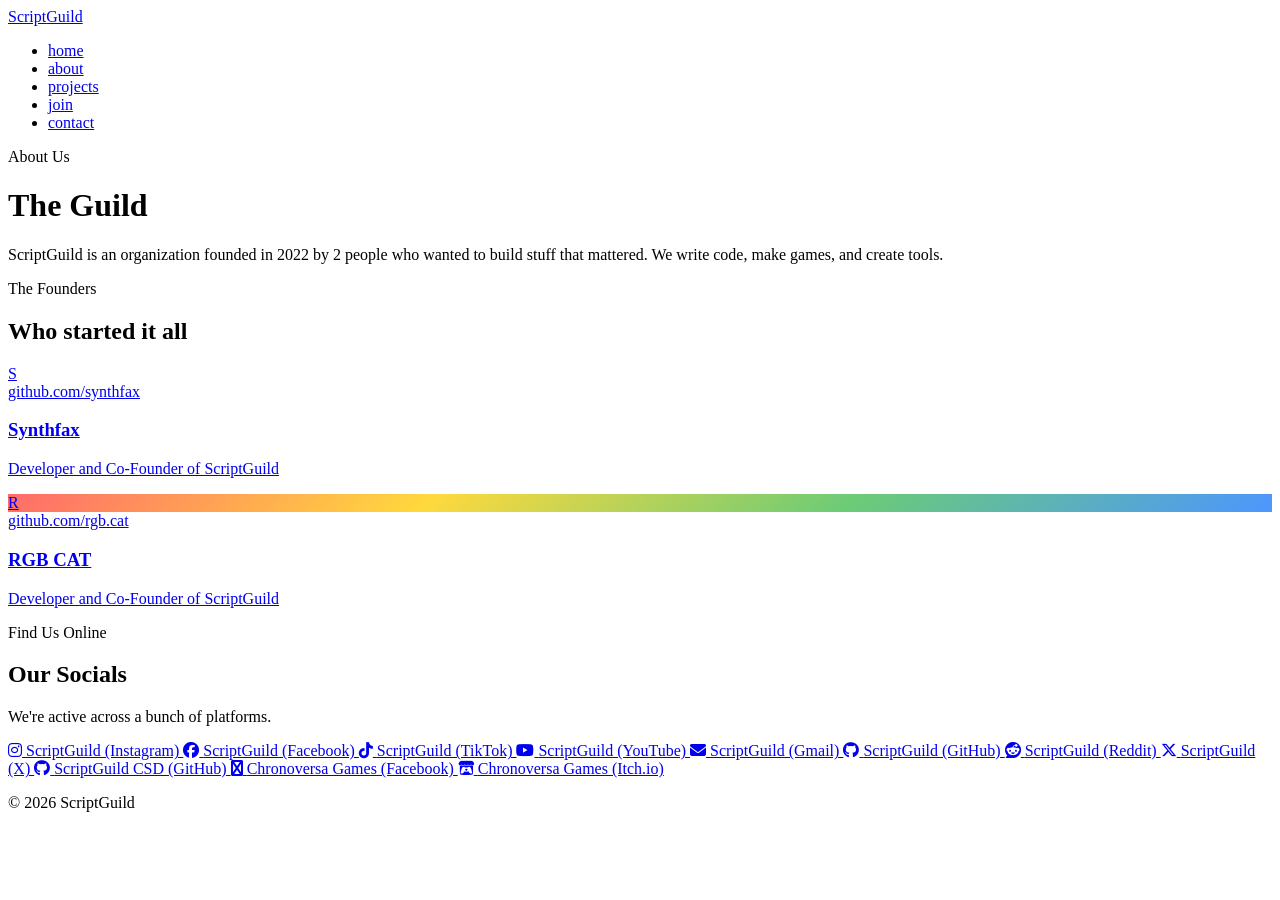
==== about.html @ cad8f5c6 "Update about.html" ====
<!DOCTYPE html>
<html lang="en">
<head>
  <meta charset="UTF-8" />
  <meta name="viewport" content="width=device-width, initial-scale=1.0"/>
  <title>ScriptGuild — About</title>
  <link rel="icon" href="images/icon.png">
  <link rel="preconnect" href="https://fonts.googleapis.com">
  <link href="https://fonts.googleapis.com/css2?family=Share+Tech+Mono&family=Syne:wght@400;600;700;800&family=DM+Sans:wght@300;400;500&display=swap" rel="stylesheet">
  <link rel="stylesheet" href="styles/base.css">
  <!-- Font Awesome -->
  <link
    rel="stylesheet"
    href="https://cdnjs.cloudflare.com/ajax/libs/font-awesome/6.5.1/css/all.min.css"
  />
  <link rel="stylesheet" href="styles/about.css">

</head>
<body>
  <nav>
    <a href="/" class="nav-logo">Script<span>Guild</span></a>
    <div class="nav-toggle" onclick="toggleNav()" id="hamburger">
      <span></span><span></span><span></span>
    </div>
    <ul class="nav-links" id="navLinks">
      <li><a href="index.html" class="">home</a></li>
      <li><a href="about.html" class="active">about</a></li>
      <li><a href="projects.html" class="">projects</a></li>
      <li><a href="join.html" class="">join</a></li>
      <li><a href="contact.html" class="">contact</a></li>
    </ul>
  </nav>

  <main>
    
<div class="about-hero fade-up">
  <p class="section-tag">About Us</p>
  <h1>The Guild</h1>
  <p class="lead">
    ScriptGuild is an organization founded in 2022 by 2 people who wanted
    to build stuff that mattered. We write code, make games, and create tools.
  </p>
</div>

<!-- Founders -->
<div class="founders-section">
  <p class="section-tag fade-up">The Founders</p>
  <h2 class="fade-up delay-1">Who started it all</h2>

  <div class="founders-grid">
    <a href="https://github.com/synthfax" target="_blank" rel="noopener" class="founder-card fade-up delay-2">
      <div class="founder-avatar">S</div>
      <div class="founder-handle">github.com/synthfax</div>
      <h3>Synthfax</h3>
      <p>Developer and Co-Founder of ScriptGuild</p>
    </a>

    <a href="https://github.com/rgb.cat" target="_blank" rel="noopener" class="founder-card fade-up delay-3">
      <div
        class="founder-avatar"
        style="background: linear-gradient(135deg, #ff6b6b, #ffd93d, #6bcb77, #4d96ff);"
      >
        R
      </div>
      <div class="founder-handle">github.com/rgb.cat</div>
      <h3>RGB CAT</h3>
      <p>Developer and Co-Founder of ScriptGuild</p>
    </a>
  </div>
</div>

<!-- Divider -->
<div style="max-width:1100px; margin: 0 auto; padding: 0 2rem;">
  <div class="divider"></div>
</div>

<!-- Socials -->
<div class="socials-section">
  <p class="section-tag fade-up">Find Us Online</p>
  <h2 class="fade-up delay-1">Our Socials</h2>
  <p class="fade-up delay-2">
    We're active across a bunch of platforms.
  </p>

  <div class="socials-grid fade-up delay-3">

    <a class="social-link" href="https://instagram.com/scriptguild" target="_blank" rel="noopener">
      <span class="social-icon">
        <i class="fab fa-instagram"></i>
      </span>
      ScriptGuild (Instagram)
    </a>

    <a class="social-link" href="https://facebook.com/scriptguild" target="_blank" rel="noopener">
      <span class="social-icon">
        <i class="fab fa-facebook"></i>
      </span>
      ScriptGuild (Facebook)
    </a>

    <a class="social-link" href="https://tiktok.com/@scriptguild" target="_blank" rel="noopener">
      <span class="social-icon">
        <i class="fab fa-tiktok"></i>
      </span>
      ScriptGuild (TikTok)
    </a>

    <a class="social-link" href="https://youtube.com/@scriptguild" target="_blank" rel="noopener">
      <span class="social-icon">
        <i class="fab fa-youtube"></i>
      </span>
      ScriptGuild (YouTube)
    </a>

    <a class="social-link" href="mailto:scriptguild.mail@gmail.com">
      <span class="social-icon">
        <i class="fas fa-envelope"></i>
      </span>
      ScriptGuild (Gmail)
    </a>

    <a class="social-link" href="https://github.com/scriptguild" target="_blank" rel="noopener">
      <span class="social-icon">
        <i class="fab fa-github"></i>
      </span>
      ScriptGuild (GitHub)
    </a>

    <a class="social-link" href="https://www.reddit.com/user/ScriptGuild-TEAM/" target="_blank" rel="noopener">
      <span class="social-icon">
        <i class="fab fa-reddit"></i>
      </span>
      ScriptGuild (Reddit)
    </a>

    <a class="social-link" href="https://x.com/scriptguild" target="_blank" rel="noopener">
      <span class="social-icon">
        <i class="fab fa-x-twitter"></i>
      </span>
      ScriptGuild (X)
    </a>

    <a class="social-link" href="https://github.com/scriptguild-csd" target="_blank" rel="noopener">
      <span class="social-icon">
        <i class="fab fa-github"></i>
      </span>
      ScriptGuild CSD (GitHub)
    </a>

    <a class="social-link" href="https://facebook.com/chronoversa" target="_blank" rel="noopener">
      <span class="social-icon">
        <i class="fas fa-facebook"></i>
      </span>
      Chronoversa Games (Facebook)
    </a>

    <a class="social-link" href="https://chronoversa-games.itch.io/" target="_blank" rel="noopener">
      <span class="social-icon">
        <i class="fab fa-itch-io"></i>
      </span>
      Chronoversa Games (Itch.io)
    </a>

  </div>
</div>

  </main>

  <footer>
    <p>© 2026 ScriptGuild</p>
  </footer>

  <script>
    function toggleNav() {
      document.getElementById('navLinks').classList.toggle('open');
    }
  </script>
  
</body>
</html>
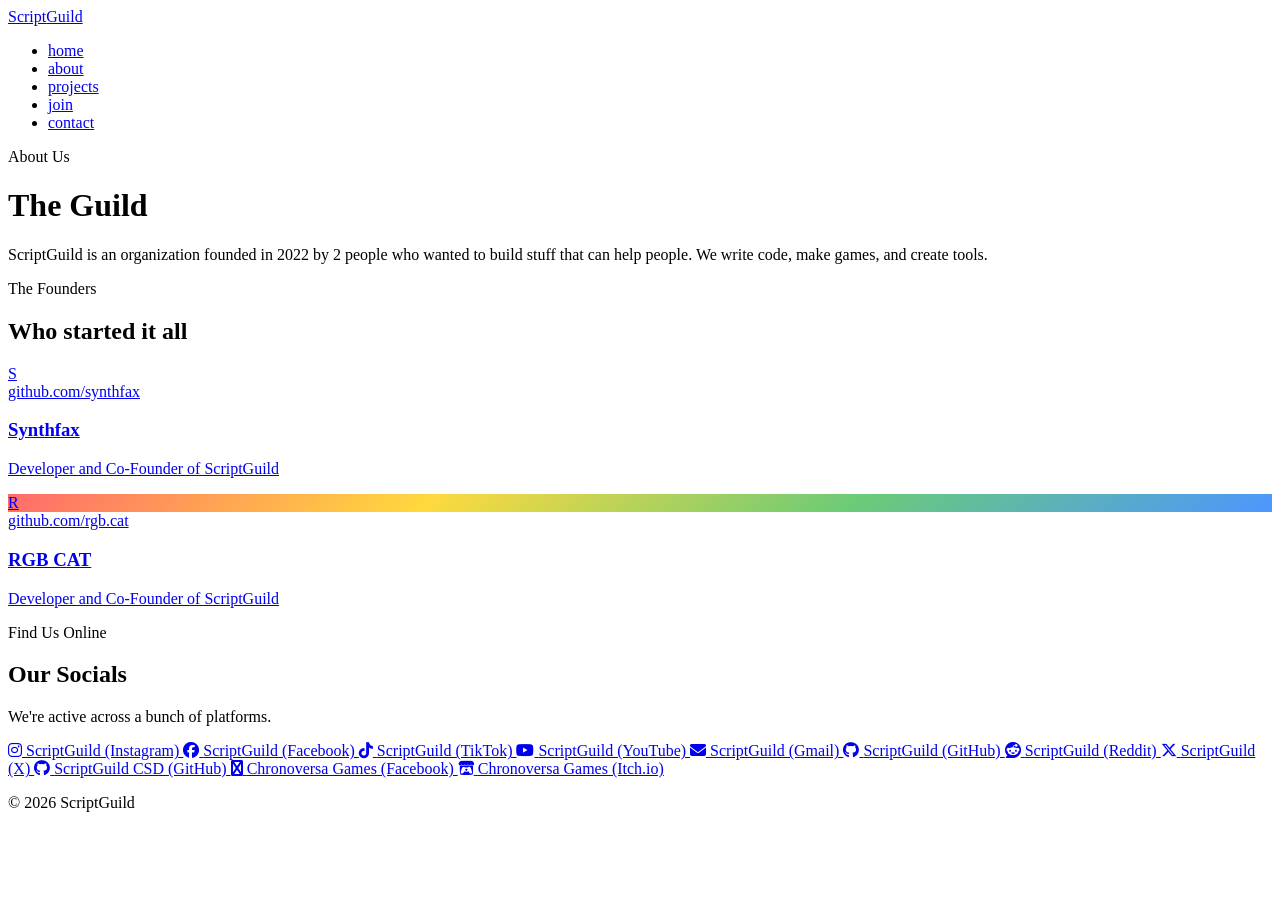
==== commit 097fe4ec: "Update about.html" ====
--- a/about.html
+++ b/about.html
@@ -38,7 +38,7 @@
   <h1>The Guild</h1>
   <p class="lead">
     ScriptGuild is an organization founded in 2022 by 2 people who wanted
-    to build stuff that mattered. We write code, make games, and create tools.
+    to build stuff that can help people. We write code, make games, and create tools.
   </p>
 </div>
 
